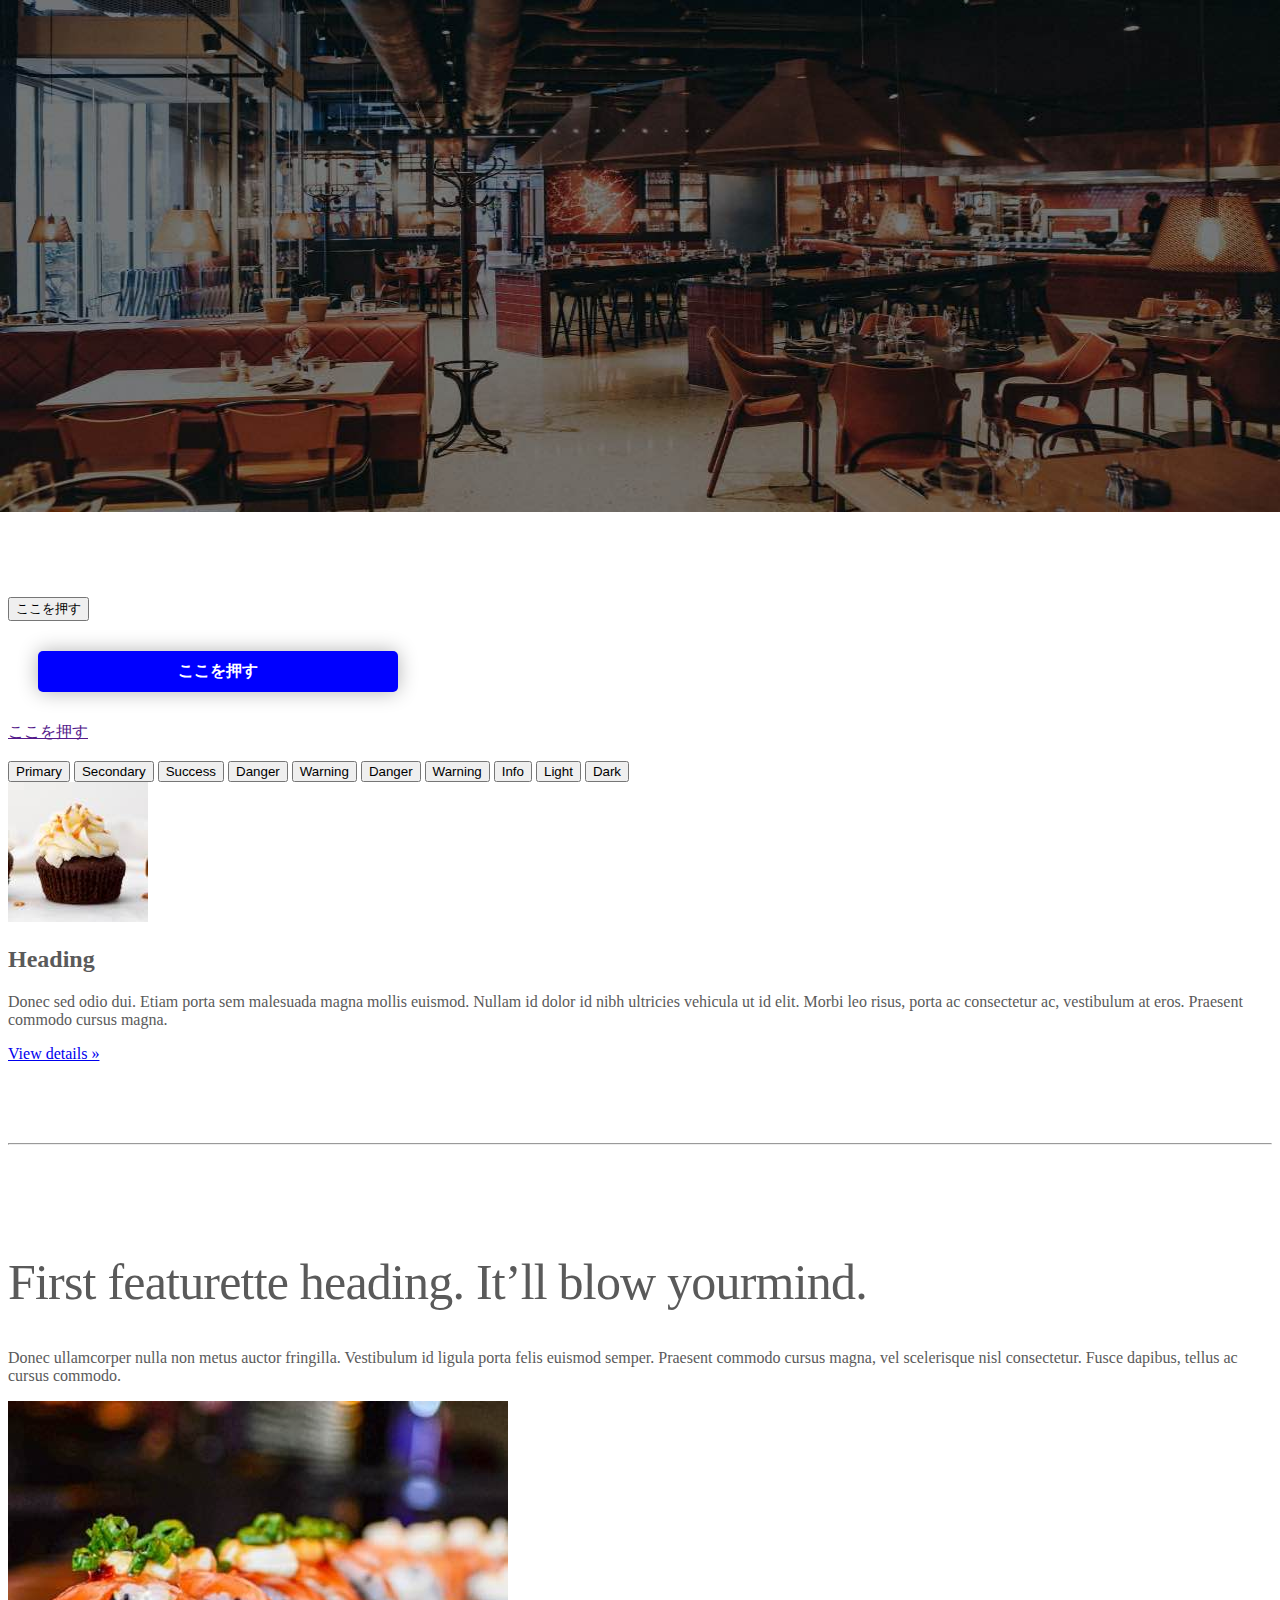
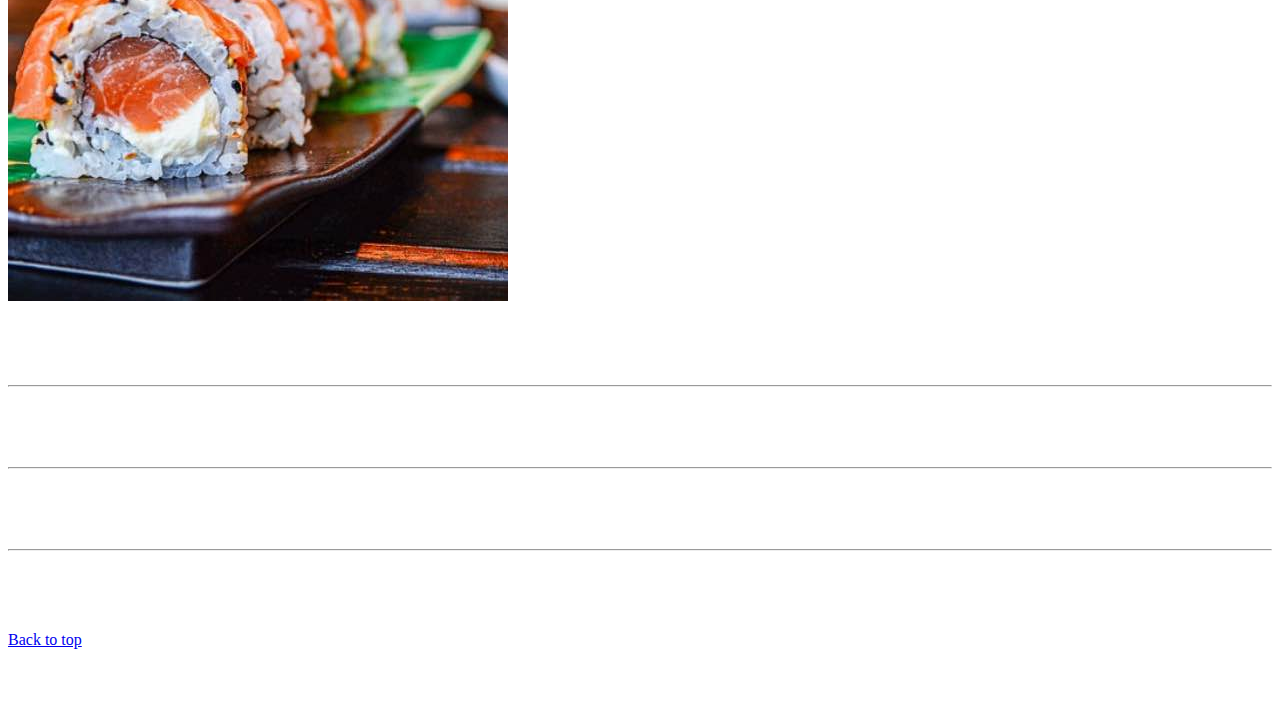
==== kadai_004/index_for_student.html @ a5e6b283 "additional kadai_004" ====
<!doctype html>
<html lang="en">
  <head>
    <meta charset="utf-8">
    <meta name="viewport" content="width=device-width, initial-scale=1">
    <meta name="description" content="">
    <meta name="author" content="Mark Otto, Jacob Thornton, and Bootstrap contributors">
    <meta name="generator" content="Hugo 0.79.0">
    <title>Carousel Template · Bootstrap v5.0</title>
    <link rel="canonical" href="https://getbootstrap.com/docs/5.0/examples/carousel/">
    <!-- ************************************************ bootstrap.min.cssの読み込み -->
    <link href="https://cdn.jsdelivr.net/npm/bootstrap@5.0.0-beta1/dist/css/bootstrap.min.css" rel="stylesheet" integrity="sha384-giJF6kkoqNQ00vy+HMDP7azOuL0xtbfIcaT9wjKHr8RbDVddVHyTfAAsrekwKmP1" crossorigin="anonymous">
    <!-- ************************************************ carousel.cssの読み込み -->
    <link href="carousel.css" rel="stylesheet">
    <!-- ************************************************ bootstrap.bundle.min.jsの読み込み -->
    <script src="https://cdn.jsdelivr.net/npm/bootstrap@5.0.0-beta1/dist/js/bootstrap.bundle.min.js" integrity="sha384-ygbV9kiqUc6oa4msXn9868pTtWMgiQaeYH7/t7LECLbyPA2x65Kgf80OJFdroafW" crossorigin="anonymous" defer></script>
  </head>
  <body>
    <main>
      <!-- ************************************************ カールセル開始 -->
      <!-- <div id="myCarousel" class="carousel slide" data-bs-ride="carousel"> -->
        <div id="myCarousel" class="carousel slide" data-bs-ride="carousel">
        <!-- <div class="carousel-inner"> -->
          <div class="carousel-inner">
          <!-- <div class="carousel-item active"> -->
          <div class="carousel-item active">
            <img src="img/top_1.jpg" alt="サンプル画像1">
            <div class="container">
              <!-- <div class="carousel-caption"> -->
              <div class="carousel-item active">
                <h1>Example headline.</h1>
                <p>Cras justo odio, dapibus ac facilisis in, egestas eget quam. Donec id elit non mi porta gravida at eget
                  metus. Nullam id dolor id nibh ultricies vehicula ut id elit.</p>
                <!-- <p><a class="btn btn-lg btn-primary" href="#" role="button">Sign up today</a></p> -->
                <p><a class="btn btn-lg btn-primary" href="#" role="button">Sign up today</a></p>
              </div>
            </div>
          </div>
        </div>
      </div>
      <!-- ************************************************ カールセル終了 -->
      <div class="container">

        <style>
          .button-test {
            /* パディング(余白)上下方向10px 左右方向30px */
            padding: 10px 30px;
            /* ボタンの幅 300px */
            width: 300px;
            /* 背景色 青 */
            background-color: blue;
            /* フォント色 白 */
            color: white;
            /* テキスト中央揃え */
            text-align: center;
            /* フォントを太く */
            font-weight: bold;
            /* ボタンの角を丸める */
            border-radius: 5px;
            /* 上下左右方向の余白外側30px */
            margin: 30px;
            /* ボタンの影 */
            box-shadow: 0 0 20px 0 rgba(0, 0, 0, 30%);
          }
        </style>
   
        <!-- buttonテスト -->
        <button class="btn btn-primary btn-lg shadow">ここを押す</button>
        <div class="button-test">ここを押す</div>      
        <a href="" class="btn btn-info btn-sm shadow">ここを押す</a>
        <br>
        <br>
        
       <!-- ここから追加部分 -->
       <button type="button" class="btn btn-primary btn-lg">Primary</button>
       <button type="button" class="btn btn-secondary shadow">Secondary</button>
       <button type="button" class="btn btn-success btn-lg">Success</button>
       <button type="button" class="btn btn-danger btn-sm shadow">Danger</button>
       <button type="button" class="btn btn-warning btn-sm shadow">Warning</button>
       <button type="button" class="btn btn-outline-danger btn-sm shadow">Danger</button>
       <button type="button" class="btn btn-outline-warning btn-sm shadow">Warning</button>
       <button type="button" class="btn btn-outline-info btn-lg">Info</button>
       <button type="button" class="btn btn-outline-light shadow">Light</button>
       <button type="button" class="btn btn-outline-dark btn-lg">Dark</button>
       <!-- ここまで -->
      </div>
      <!-- <div class="container marketing"> -->
      <div class="">
        <!-- <div class="row"> -->
        <div class="">
          <!-- <div class="col-lg-4"> -->
          <div class="">
            <img src="img/cake.jpg" class="rounded-circle" alt="サンプル画像2">
            <h2>Heading</h2>
            <p>Donec sed odio dui. Etiam porta sem malesuada magna mollis euismod. Nullam id dolor id nibh ultricies
              vehicula ut id elit. Morbi leo risus, porta ac consectetur ac, vestibulum at eros. Praesent commodo cursus
              magna.</p>
            <!-- <p><a class="btn btn-secondary" href="#" role="button">View details &raquo;</a></p> -->
            <p><a class="" href="#" role="button">View details &raquo;</a></p>
          </div>
        </div>
        <hr class="featurette-divider">
        <!-- <div class="row"> -->
        <div class="">
          <!-- <div class="col-md-7"> -->
          <div class="">
            <!-- <h2 class="featurette-heading">First featurette heading. <span class="text-muted">It’ll blow yourmind.</span> -->
            <h2 class="featurette-heading">First featurette heading. <span class="">It’ll blow yourmind.</span></h2>
            <!-- <p class="lead">Donec ullamcorper nulla non metus auctor fringilla. Vestibulum id ligula porta felis
              euismod
              semper. Praesent commodo cursus magna, vel scelerisque nisl consectetur. Fusce dapibus, tellus ac cursus
              commodo.</p> -->
            <p class="">
              Donec ullamcorper nulla non metus auctor fringilla. Vestibulum id ligula porta felis
              euismod
              semper. Praesent commodo cursus magna, vel scelerisque nisl consectetur. Fusce dapibus, tellus ac cursus
              commodo.
            </p>
          </div>
          <!-- <div class="col-md-5"> -->
          <div class="">
            <!-- <img src="img/sushi.jpg" class="img-fluid" alt=""> -->
            <img src="img/sushi.jpg" class="" alt="サンプル画像3">
          </div>
        </div>
        <hr class="featurette-divider">
        <!-- ここにもう一つ左右を反転させたものを作ります。 -->
        <hr class="featurette-divider">
        <!-- ここにもう一つ左右を反転させたものを作ります。 -->
        <hr class="featurette-divider">
        <footer class="container">
          <!-- <p class="float-end"><a href="#">Back to top</a></p> -->
          <p class=""><a href="#">Back to top</a></p>
        </footer>
      </div>
    </main>
  </body>

</html>
---- kadai_004/carousel.css ----
/* ----------------------------------------------- 全体の文字色修正と下部の余白の調整 */
body {
  /* padding-top: 3rem; */
  padding-bottom: 3rem;
  color: #5a5a5a;
}

/* ----------------------------------------------- カルーセルのカスタマイズ */
.carousel {
  margin-bottom: 4rem;
}

.carousel-caption {
  bottom: 3rem;
  z-index: 10;
}

.carousel-item {
  height: 32rem;
}

.carousel-item > img {
  position: absolute;
  top: 0;
  left: 0;
  min-width: 100%;
  height: 32rem;
}

/* ----------------------------------------------- マーケティングコンテンツ */
.marketing .col-lg-4 {
  margin-bottom: 1.5rem;
  text-align: center;
}

.marketing h2 {
  font-weight: 400;
}

/* rtl:begin:ignore */
.marketing .col-lg-4 p {
  margin-right: .75rem;
  margin-left: .75rem;
}

/* rtl:end:ignore */

/* ----------------------------------------------- フィーチャーレット */
.featurette-divider {
  margin: 5rem 0;
  /* Space out the Bootstrap <hr> more */
}

.featurette-heading {
  font-weight: 300;
  line-height: 1;
  /* rtl:remove */
  letter-spacing: -.05rem;
}

/* ----------------------------------------------- レスポンシブデザイン */
@media (min-width: 40em) {
  .carousel-caption p {
    margin-bottom: 1.25rem;
    font-size: 1.25rem;
    line-height: 1.4;
  }

  .featurette-heading {
    font-size: 50px;
  }
}

@media (min-width: 62em) {
  .featurette-heading {
    margin-top: 7rem;
  }
}
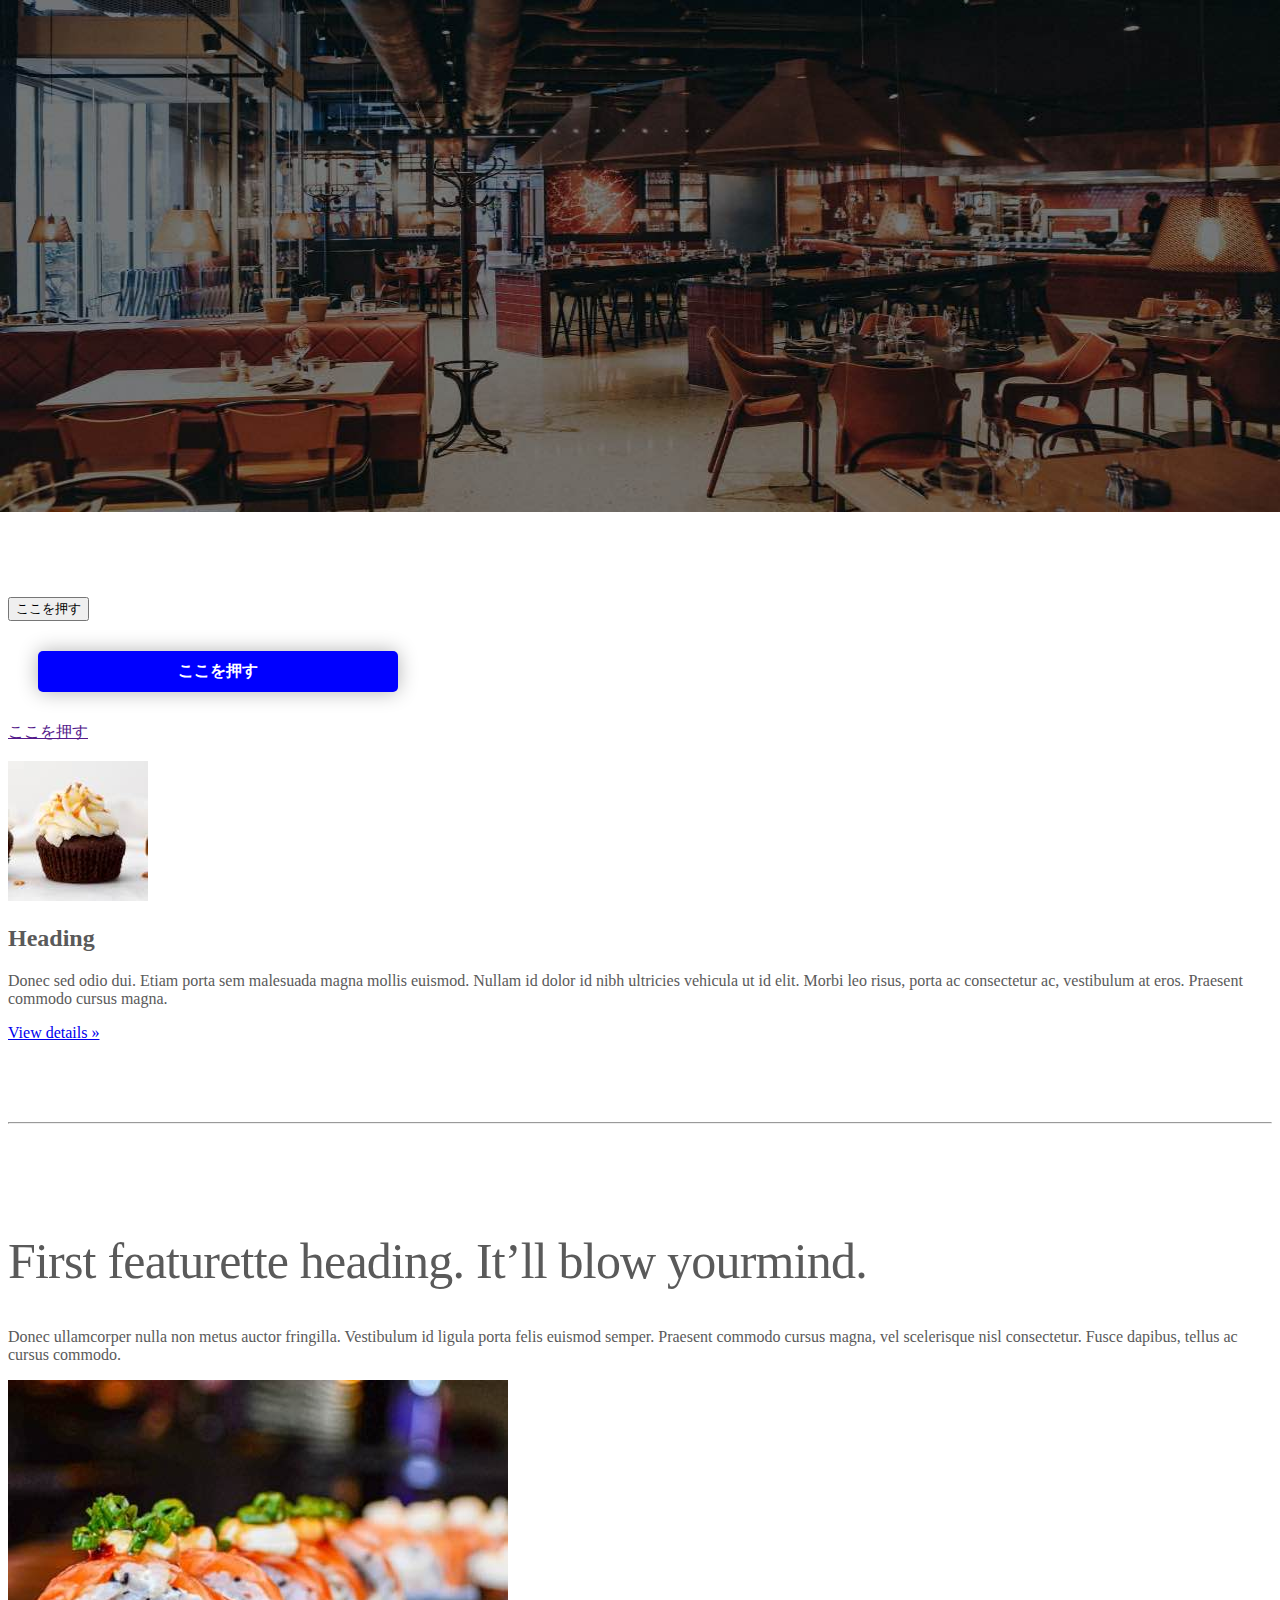
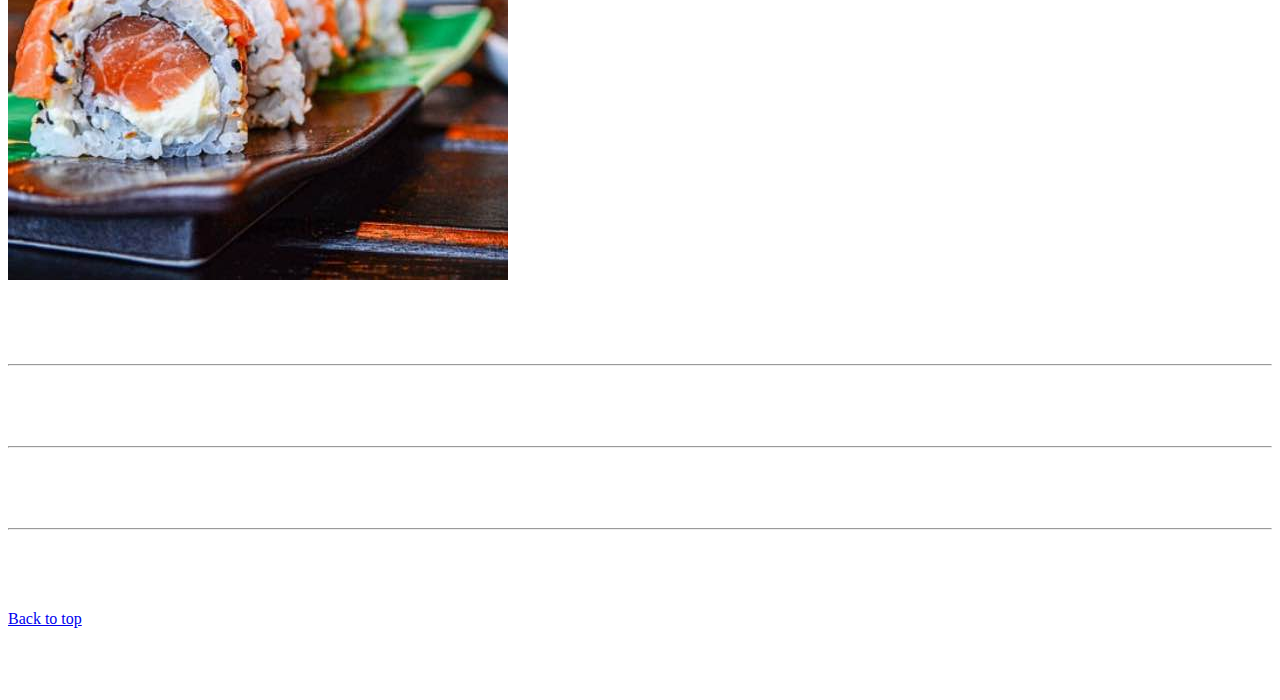
==== commit 0ec002ba: "Comment Out" ====
--- a/kadai_004/index_for_student.html
+++ b/kadai_004/index_for_student.html
@@ -72,7 +72,7 @@
         <br>
         
        <!-- ここから追加部分 -->
-       <button type="button" class="btn btn-primary btn-lg">Primary</button>
+       <!-- <button type="button" class="btn btn-primary btn-lg">Primary</button>
        <button type="button" class="btn btn-secondary shadow">Secondary</button>
        <button type="button" class="btn btn-success btn-lg">Success</button>
        <button type="button" class="btn btn-danger btn-sm shadow">Danger</button>
@@ -81,7 +81,7 @@
        <button type="button" class="btn btn-outline-warning btn-sm shadow">Warning</button>
        <button type="button" class="btn btn-outline-info btn-lg">Info</button>
        <button type="button" class="btn btn-outline-light shadow">Light</button>
-       <button type="button" class="btn btn-outline-dark btn-lg">Dark</button>
+       <button type="button" class="btn btn-outline-dark btn-lg">Dark</button> -->
        <!-- ここまで -->
       </div>
       <!-- <div class="container marketing"> -->
